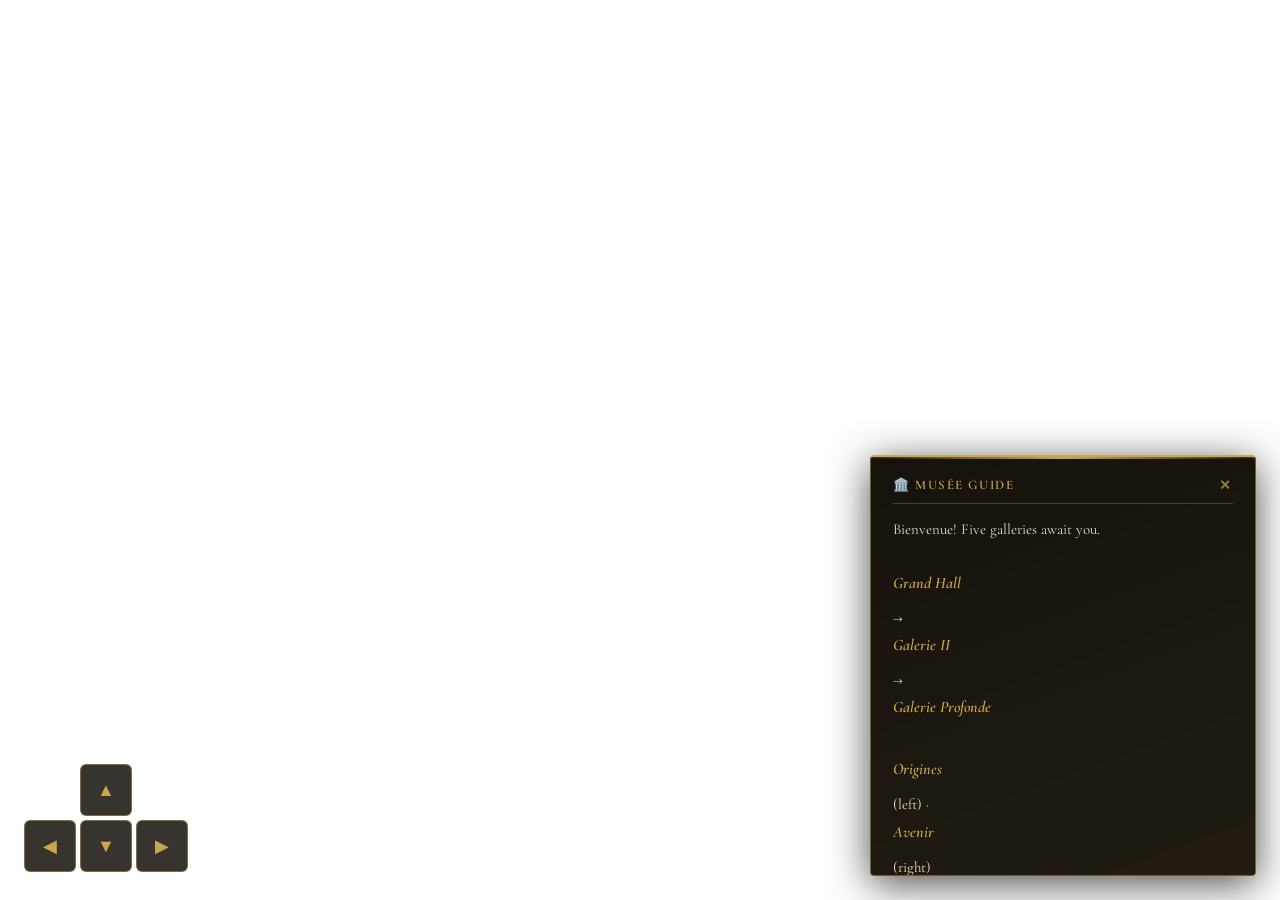
==== index.html @ 1f86ce37 "Add hit-test floor placement, shadow plane, tap-to-place AR flow" ====
<!DOCTYPE html>
<html>
<head>
  <meta charset="UTF-8">
  <title>Musée de l'Intelligence — Paris</title>
  <script src="https://aframe.io/releases/1.5.0/aframe.min.js"></script>
  <link rel="stylesheet" href="style.css">
  <script>
    AFRAME.registerComponent('ar-passthrough', {
      init() {
        const scene = this.el;
        let hitTestSource = null;
        let placed = false;
        const reticle = () => document.getElementById('reticle');
        const museum  = () => document.getElementById('museum-root');
        const shadow  = () => document.getElementById('shadow-plane');
        const tapMsg  = () => document.getElementById('tap-msg');

        scene.addEventListener('enter-vr', async () => {
          if (!scene.is('ar-mode')) return;
          placed = false;
          scene.removeAttribute('background');
          scene.renderer.setClearColor(new THREE.Color(0,0,0), 0);

          // Show tap instruction
          if (tapMsg()) tapMsg().style.display = 'block';
          reticle().setAttribute('visible', true);
          museum().setAttribute('visible', false);

          // Set up hit-test to detect real floor
          const xrSession = scene.renderer.xr.getSession();
          const viewerSpace = await xrSession.requestReferenceSpace('viewer');
          hitTestSource = await xrSession.requestHitTestSource({ space: viewerSpace });

          // Each frame: move reticle to detected floor surface
          scene.renderer.xr.addEventListener('sessionend', () => { hitTestSource = null; placed = false; });

          scene.el = scene;
          scene._arHitTestSource = hitTestSource;
        });

        // Track hit-test results every frame
        scene.addEventListener('renderstart', () => {
          if (!scene.is('ar-mode') || !scene._arHitTestSource || placed) return;
          const frame = scene.renderer.xr.getFrame();
          if (!frame) return;
          const refSpace = scene.renderer.xr.getReferenceSpace();
          const hits = frame.getHitTestResults(scene._arHitTestSource);
          if (hits.length > 0) {
            const pose = hits[0].getPose(refSpace);
            const m = pose.transform.matrix;
            reticle().object3D.position.set(m[12], m[13], m[14]);
            reticle().object3D.visible = true;
          }
        });

        // Tap screen to place museum on real floor
        document.addEventListener('touchend', (e) => {
          if (!scene.is('ar-mode') || placed) return;
          const ret = reticle();
          if (!ret.object3D.visible) return;
          placed = true;
          const pos = ret.object3D.position;
          museum().setAttribute('scale', '0.15 0.15 0.15');
          museum().setAttribute('position', { x: pos.x, y: pos.y, z: pos.z });
          museum().setAttribute('visible', true);
          shadow().setAttribute('position', { x: pos.x, y: pos.y + 0.001, z: pos.z });
          shadow().setAttribute('visible', true);
          ret.setAttribute('visible', false);
          if (tapMsg()) tapMsg().style.display = 'none';
        });

        scene.addEventListener('exit-vr', () => {
          placed = false;
          scene.renderer.setClearColor(new THREE.Color('#08060f'), 1);
          scene.setAttribute('background', 'color: #08060f');
          museum().removeAttribute('scale');
          museum().setAttribute('position', '0 0 0');
          museum().setAttribute('visible', true);
          shadow().setAttribute('visible', false);
          reticle().setAttribute('visible', false);
          if (tapMsg()) tapMsg().style.display = 'none';
          scene._arHitTestSource = null;
        });
      }
    });
  </script>
</head>
<body>

<a-scene background="color: #08060f"
  webxr="requiredFeatures: local; optionalFeatures: local-floor, hit-test, dom-overlay; overlayElement: #ar-overlay"
  renderer="alpha: true; antialias: true; colorManagement: true"
  ar-passthrough
  vr-mode-ui="enabled: false">

  <a-entity id="museum-root">

  <!-- ═══════════════════════════════════════════════════════════
       GRAND HALL — Main Gallery
       x: -12 → 12   z: 9 → -11   y: 0 → 5.5
       Openings: back (Galerie II), left (Origines), right (Avenir)
  ═══════════════════════════════════════════════════════════ -->

  <!-- Floor -->
  <a-plane rotation="-90 0 0" position="0 0 -1" width="24" height="22"
    material="color:#c8b090; roughness:0.2; metalness:0.1"></a-plane>
  <!-- Persian rug -->
  <a-plane rotation="-90 0 0" position="0 0.007 -3" width="4.4" height="14.4" material="color:#c9a84c"></a-plane>
  <a-plane rotation="-90 0 0" position="0 0.008 -3" width="4" height="14" material="color:#6b1a1a"></a-plane>
  <!-- Ceiling -->
  <a-plane position="0 5.5 -1" rotation="90 0 0" width="24" height="22" material="color:#f0e6d4"></a-plane>
  <a-cylinder position="0 5.48 -3" radius="2.5" height="0.04" material="color:#e0d0b0"></a-cylinder>
  <a-cylinder position="0 5.49 -3" radius="1.8" height="0.04" material="color:#c9a84c; metalness:0.5"></a-cylinder>
  <a-cylinder position="0 5.5 -3" radius="1" height="0.04" material="color:#e8d8b8"></a-cylinder>

  <!-- Back wall — split for Galerie II arch (x: -3 to 3) -->
  <a-box position="-7.5 2.75 -11" width="9" height="5.5" depth="0.25" material="color:#ede0c8"></a-box>
  <a-box position="7.5 2.75 -11" width="9" height="5.5" depth="0.25" material="color:#ede0c8"></a-box>
  <a-box position="0 4.5 -11" width="6" height="2" depth="0.25" material="color:#ede0c8"></a-box>
  <a-box position="-3.1 1.75 -10.88" width="0.22" height="3.5" depth="0.12" material="color:#c9a84c; metalness:0.7"></a-box>
  <a-box position="3.1 1.75 -10.88" width="0.22" height="3.5" depth="0.12" material="color:#c9a84c; metalness:0.7"></a-box>
  <a-box position="0 3.45 -10.88" width="6.4" height="0.22" depth="0.12" material="color:#c9a84c; metalness:0.7"></a-box>
  <a-text value="Galerie II" position="0 3.85 -10.82" align="center" color="#c9a84c" width="4"></a-text>

  <!-- Front wall -->
  <a-box position="0 2.75 9" width="24" height="5.5" depth="0.25" material="color:#ede0c8"></a-box>

  <!-- LEFT SIDE WALL — split for Salle des Origines (z: -2 to -10) -->
  <a-box position="-12 2.75 3.5" width="0.25" height="5.5" depth="11" material="color:#ede0c8"></a-box>
  <a-box position="-12 2.75 -10.5" width="0.25" height="5.5" depth="1" material="color:#ede0c8"></a-box>
  <a-box position="-12 4.5 -6" width="0.25" height="2" depth="8" material="color:#ede0c8"></a-box>
  <!-- Left arch frame -->
  <a-box position="-11.88 1.75 -2" width="0.12" height="3.5" depth="0.22" material="color:#c9a84c; metalness:0.7"></a-box>
  <a-box position="-11.88 1.75 -10" width="0.12" height="3.5" depth="0.22" material="color:#c9a84c; metalness:0.7"></a-box>
  <a-box position="-11.88 3.45 -6" width="0.12" height="0.22" depth="8.4" material="color:#c9a84c; metalness:0.7"></a-box>
  <a-text value="Origines" position="-11.75 3.85 -6" align="center" color="#c9a84c" width="3" rotation="0 -90 0"></a-text>

  <!-- RIGHT SIDE WALL — split for Salle de l'Avenir (z: -2 to -10) -->
  <a-box position="12 2.75 3.5" width="0.25" height="5.5" depth="11" material="color:#ede0c8"></a-box>
  <a-box position="12 2.75 -10.5" width="0.25" height="5.5" depth="1" material="color:#ede0c8"></a-box>
  <a-box position="12 4.5 -6" width="0.25" height="2" depth="8" material="color:#ede0c8"></a-box>
  <!-- Right arch frame -->
  <a-box position="11.88 1.75 -2" width="0.12" height="3.5" depth="0.22" material="color:#c9a84c; metalness:0.7"></a-box>
  <a-box position="11.88 1.75 -10" width="0.12" height="3.5" depth="0.22" material="color:#c9a84c; metalness:0.7"></a-box>
  <a-box position="11.88 3.45 -6" width="0.12" height="0.22" depth="8.4" material="color:#c9a84c; metalness:0.7"></a-box>
  <a-text value="Avenir" position="11.75 3.85 -6" align="center" color="#c9a84c" width="3" rotation="0 90 0"></a-text>

  <!-- Gold wainscoting & crown — front/back walls -->
  <a-box position="0 0.22 -10.88" width="23.5" height="0.44" depth="0.06" material="color:#c9a84c; metalness:0.6"></a-box>
  <a-box position="0 0.22 8.88" width="23.5" height="0.44" depth="0.06" material="color:#c9a84c; metalness:0.6"></a-box>
  <a-box position="0 5.28 -10.88" width="23.5" height="0.3" depth="0.08" material="color:#c9a84c; metalness:0.6"></a-box>
  <a-box position="0 5.28 8.88" width="23.5" height="0.3" depth="0.08" material="color:#c9a84c; metalness:0.6"></a-box>
  <!-- Side wall trim (front sections only — openings have no trim) -->
  <a-box position="-11.88 0.22 3.5" width="0.06" height="0.44" depth="11" material="color:#c9a84c; metalness:0.6"></a-box>
  <a-box position="11.88 0.22 3.5" width="0.06" height="0.44" depth="11" material="color:#c9a84c; metalness:0.6"></a-box>
  <a-box position="-11.88 5.28 3.5" width="0.08" height="0.3" depth="11" material="color:#c9a84c; metalness:0.6"></a-box>
  <a-box position="11.88 5.28 3.5" width="0.08" height="0.3" depth="11" material="color:#c9a84c; metalness:0.6"></a-box>

  <!-- PILLARS (4) -->
  <a-cylinder position="-7 2.75 -3" radius="0.38" height="5.5" material="color:#f0ece0; roughness:0.3"></a-cylinder>
  <a-cylinder position="-7 0.12 -3" radius="0.55" height="0.24" material="color:#c9a84c; metalness:0.7"></a-cylinder>
  <a-cylinder position="-7 5.38 -3" radius="0.55" height="0.24" material="color:#c9a84c; metalness:0.7"></a-cylinder>
  <a-cylinder position="7 2.75 -3" radius="0.38" height="5.5" material="color:#f0ece0; roughness:0.3"></a-cylinder>
  <a-cylinder position="7 0.12 -3" radius="0.55" height="0.24" material="color:#c9a84c; metalness:0.7"></a-cylinder>
  <a-cylinder position="7 5.38 -3" radius="0.55" height="0.24" material="color:#c9a84c; metalness:0.7"></a-cylinder>
  <a-cylinder position="-7 2.75 -8" radius="0.38" height="5.5" material="color:#f0ece0; roughness:0.3"></a-cylinder>
  <a-cylinder position="-7 0.12 -8" radius="0.55" height="0.24" material="color:#c9a84c; metalness:0.7"></a-cylinder>
  <a-cylinder position="-7 5.38 -8" radius="0.55" height="0.24" material="color:#c9a84c; metalness:0.7"></a-cylinder>
  <a-cylinder position="7 2.75 -8" radius="0.38" height="5.5" material="color:#f0ece0; roughness:0.3"></a-cylinder>
  <a-cylinder position="7 0.12 -8" radius="0.55" height="0.24" material="color:#c9a84c; metalness:0.7"></a-cylinder>
  <a-cylinder position="7 5.38 -8" radius="0.55" height="0.24" material="color:#c9a84c; metalness:0.7"></a-cylinder>

  <!-- GRAND CHANDELIER -->
  <a-cylinder position="0 5.25 -3" radius="0.04" height="0.5" material="color:#8a7340; metalness:0.8"></a-cylinder>
  <a-torus position="0 4.92 -3" radius="0.8" radius-tubular="0.04" material="color:#c9a84c; metalness:0.8"></a-torus>
  <a-torus position="0 4.88 -3" radius="0.4" radius-tubular="0.03" material="color:#c9a84c; metalness:0.8"></a-torus>
  <a-box position="0 4.9 -3" width="1.7" height="0.05" depth="0.05" material="color:#c9a84c; metalness:0.8"></a-box>
  <a-box position="0 4.9 -3" width="0.05" height="0.05" depth="1.7" material="color:#c9a84c; metalness:0.8"></a-box>
  <a-sphere position="0.85 4.72 -3" radius="0.09" material="color:#fffbe0; emissive:#fff8c0; emissiveIntensity:1.5"></a-sphere>
  <a-sphere position="-0.85 4.72 -3" radius="0.09" material="color:#fffbe0; emissive:#fff8c0; emissiveIntensity:1.5"></a-sphere>
  <a-sphere position="0 4.72 -2.15" radius="0.09" material="color:#fffbe0; emissive:#fff8c0; emissiveIntensity:1.5"></a-sphere>
  <a-sphere position="0 4.72 -3.85" radius="0.09" material="color:#fffbe0; emissive:#fff8c0; emissiveIntensity:1.5"></a-sphere>
  <a-sphere position="0 4.65 -3" radius="0.14" material="color:#fffbe0; emissive:#fff8c0; emissiveIntensity:1.2"></a-sphere>

  <!-- BENCHES -->
  <a-box position="-9 0.46 -5.5" width="2.5" height="0.12" depth="0.6" material="color:#6b4a2a"></a-box>
  <a-box position="-9 0.28 -5.3" width="2.4" height="0.4" depth="0.12" material="color:#5a3a1a"></a-box>
  <a-cylinder position="-10.1 0.2 -5.5" radius="0.06" height="0.4" material="color:#4a2a10"></a-cylinder>
  <a-cylinder position="-7.9 0.2 -5.5" radius="0.06" height="0.4" material="color:#4a2a10"></a-cylinder>
  <a-box position="9 0.46 -5.5" width="2.5" height="0.12" depth="0.6" material="color:#6b4a2a"></a-box>
  <a-box position="9 0.28 -5.3" width="2.4" height="0.4" depth="0.12" material="color:#5a3a1a"></a-box>
  <a-cylinder position="7.9 0.2 -5.5" radius="0.06" height="0.4" material="color:#4a2a10"></a-cylinder>
  <a-cylinder position="10.1 0.2 -5.5" radius="0.06" height="0.4" material="color:#4a2a10"></a-cylinder>

  <!-- EXHIBITS 1–3: Grand Hall Back Wall -->

  <!-- Exhibit 1: AI History -->
  <a-box position="-5.5 2.4 -10.88" width="2.9" height="2.4" depth="0.18" material="color:#c9a84c; metalness:0.7"></a-box>
  <a-box position="-5.5 2.4 -10.8" width="2.6" height="2.1" depth="0.1" material="color:#a8883a; metalness:0.5"></a-box>
  <a-box id="exhibit-1" position="-5.5 2.4 -10.75" width="2.2" height="1.7" depth="0.05"
    material="color:#8b1a1a" class="clickable" data-topic="The history of Artificial Intelligence"
    event-set__enter="_event: mouseenter; material.color: #b02222"
    event-set__leave="_event: mouseleave; material.color: #8b1a1a"></a-box>
  <a-sphere position="-6.2 2.2 -10.7" radius="0.12" material="color:#c84040"></a-sphere>
  <a-sphere position="-5.7 2.5 -10.7" radius="0.1" material="color:#e06060"></a-sphere>
  <a-sphere position="-5.2 2.2 -10.7" radius="0.14" material="color:#a02020"></a-sphere>
  <a-sphere position="-4.8 2.55 -10.7" radius="0.09" material="color:#d04040"></a-sphere>
  <a-box position="-5.5 2.35 -10.7" width="1.6" height="0.03" depth="0.02" material="color:#c05050"></a-box>
  <a-box position="-5.5 1.3 -10.88" width="1.8" height="0.32" depth="0.12" material="color:#c9a84c; metalness:0.7"></a-box>
  <a-text value="AI History" position="-5.5 1.3 -10.8" align="center" color="#1a1000" width="3.5"></a-text>
  <a-light type="spot" position="-5.5 5.2 -9.2" rotation="-52 0 0" intensity="1.4" color="#fff5d0" angle="22" penumbra="0.4"></a-light>

  <!-- Exhibit 2: Neural Networks -->
  <a-box position="0 2.4 -10.88" width="2.9" height="2.4" depth="0.18" material="color:#c9a84c; metalness:0.7"></a-box>
  <a-box position="0 2.4 -10.8" width="2.6" height="2.1" depth="0.1" material="color:#a8883a; metalness:0.5"></a-box>
  <a-box id="exhibit-2" position="0 2.4 -10.75" width="2.2" height="1.7" depth="0.05"
    material="color:#0f2a5a" class="clickable" data-topic="How neural networks work"
    event-set__enter="_event: mouseenter; material.color: #1a3e80"
    event-set__leave="_event: mouseleave; material.color: #0f2a5a"></a-box>
  <a-sphere position="-0.5 2.7 -10.7" radius="0.1" material="color:#4080d0; emissive:#2050a0; emissiveIntensity:0.5"></a-sphere>
  <a-sphere position="0.5 2.7 -10.7" radius="0.1" material="color:#4080d0; emissive:#2050a0; emissiveIntensity:0.5"></a-sphere>
  <a-sphere position="0 2.4 -10.7" radius="0.14" material="color:#60a0f0; emissive:#3060c0; emissiveIntensity:0.6"></a-sphere>
  <a-sphere position="-0.5 2.1 -10.7" radius="0.1" material="color:#4080d0; emissive:#2050a0; emissiveIntensity:0.5"></a-sphere>
  <a-sphere position="0.5 2.1 -10.7" radius="0.1" material="color:#4080d0; emissive:#2050a0; emissiveIntensity:0.5"></a-sphere>
  <a-box position="0 1.3 -10.88" width="1.8" height="0.32" depth="0.12" material="color:#c9a84c; metalness:0.7"></a-box>
  <a-text value="Neural Networks" position="0 1.3 -10.8" align="center" color="#1a1000" width="3.5"></a-text>
  <a-light type="spot" position="0 5.2 -9.2" rotation="-52 0 0" intensity="1.4" color="#fff5d0" angle="22" penumbra="0.4"></a-light>

  <!-- Exhibit 3: Robotics Future -->
  <a-box position="5.5 2.4 -10.88" width="2.9" height="2.4" depth="0.18" material="color:#c9a84c; metalness:0.7"></a-box>
  <a-box position="5.5 2.4 -10.8" width="2.6" height="2.1" depth="0.1" material="color:#a8883a; metalness:0.5"></a-box>
  <a-box id="exhibit-3" position="5.5 2.4 -10.75" width="2.2" height="1.7" depth="0.05"
    material="color:#0d4a28" class="clickable" data-topic="The future of robotics"
    event-set__enter="_event: mouseenter; material.color: #1a6e3a"
    event-set__leave="_event: mouseleave; material.color: #0d4a28"></a-box>
  <a-box position="5.5 2.5 -10.7" width="0.5" height="0.6" depth="0.02" material="color:#20c060"></a-box>
  <a-box position="5.5 2.95 -10.7" width="0.35" height="0.35" depth="0.02" material="color:#20c060"></a-box>
  <a-box position="5.2 2.5 -10.7" width="0.12" height="0.45" depth="0.02" material="color:#18a050"></a-box>
  <a-box position="5.8 2.5 -10.7" width="0.12" height="0.45" depth="0.02" material="color:#18a050"></a-box>
  <a-box position="5.5 1.3 -10.88" width="1.8" height="0.32" depth="0.12" material="color:#c9a84c; metalness:0.7"></a-box>
  <a-text value="Robotics Future" position="5.5 1.3 -10.8" align="center" color="#1a1000" width="3.5"></a-text>
  <a-light type="spot" position="5.5 5.2 -9.2" rotation="-52 0 0" intensity="1.4" color="#fff5d0" angle="22" penumbra="0.4"></a-light>

  <!-- Decorative side paintings -->
  <a-box position="-11.88 2.6 -7" rotation="0 90 0" width="2.8" height="2.2" depth="0.18" material="color:#c9a84c; metalness:0.6"></a-box>
  <a-box position="-11.78 2.6 -7" rotation="0 90 0" width="2.2" height="1.6" depth="0.06" material="color:#2a1060"></a-box>
  <a-sphere position="-11.74 2.8 -7" radius="0.4" material="color:#7040c0; opacity:0.8"></a-sphere>
  <a-box position="11.88 2.6 -7" rotation="0 -90 0" width="2.8" height="2.2" depth="0.18" material="color:#c9a84c; metalness:0.6"></a-box>
  <a-box position="11.78 2.6 -7" rotation="0 -90 0" width="2.2" height="1.6" depth="0.06" material="color:#4a1a08"></a-box>
  <a-sphere position="11.74 2.7 -7" radius="0.35" material="color:#d06020; opacity:0.9"></a-sphere>

  <!-- VISITORS — Grand Hall -->
  <!-- 1: woman, red dress, AI History -->
  <a-cylinder position="-5.5 0.9 -8.8" radius="0.21" height="1.1" material="color:#8b1010"></a-cylinder>
  <a-cylinder position="-5.5 0.35 -8.8" radius-bottom="0.35" radius-top="0.21" height="0.7" material="color:#8b1010"></a-cylinder>
  <a-sphere position="-5.5 1.75 -8.8" radius="0.21" material="color:#e0b080"></a-sphere>
  <a-sphere position="-5.5 1.88 -8.8" radius="0.22" scale="1 0.7 1" material="color:#1a0a00"></a-sphere>
  <a-cylinder position="-5.5 1.52 -8.8" radius="0.07" height="0.22" material="color:#e0b080"></a-cylinder>
  <!-- 2: dark suit, Neural Networks -->
  <a-cylinder position="1.2 1.0 -9" radius="0.22" height="1.1" material="color:#1a2040"></a-cylinder>
  <a-cylinder position="1.2 0.25 -9" radius="0.22" height="0.5" material="color:#151830"></a-cylinder>
  <a-sphere position="1.2 1.75 -9" radius="0.21" material="color:#c89060"></a-sphere>
  <a-sphere position="1.2 1.88 -9" radius="0.215" scale="1 0.5 1" material="color:#0d0806"></a-sphere>
  <a-cylinder position="1.2 1.52 -9" radius="0.07" height="0.22" material="color:#c89060"></a-cylinder>
  <!-- 3: couple, center hall -->
  <a-cylinder position="-2.4 1.0 -4" radius="0.21" height="1.1" material="color:#5a2a60"></a-cylinder>
  <a-sphere position="-2.4 1.76 -4" radius="0.21" material="color:#d0a878"></a-sphere>
  <a-sphere position="-2.4 1.89 -4" radius="0.215" scale="1 0.55 1" material="color:#0a0606"></a-sphere>
  <a-cylinder position="-2.4 1.52 -4" radius="0.07" height="0.22" material="color:#d0a878"></a-cylinder>
  <a-cylinder position="-1.6 1.0 -4.2" radius="0.22" height="1.2" material="color:#2a2a4a"></a-cylinder>
  <a-cylinder position="-1.6 0.28 -4.2" radius="0.22" height="0.56" material="color:#151520"></a-cylinder>
  <a-sphere position="-1.6 1.84 -4.2" radius="0.22" material="color:#b87850"></a-sphere>
  <a-sphere position="-1.6 1.96 -4.2" radius="0.225" scale="1 0.5 1" material="color:#180c04"></a-sphere>
  <a-cylinder position="-1.6 1.56 -4.2" radius="0.07" height="0.24" material="color:#b87850"></a-cylinder>
  <!-- 4: sitting on bench -->
  <a-box position="9 0.65 -5.5" width="0.55" height="0.65" depth="0.45" material="color:#203060"></a-box>
  <a-sphere position="9 1.2 -5.5" radius="0.2" material="color:#c09060"></a-sphere>
  <a-sphere position="9 1.32 -5.5" radius="0.205" scale="1 0.5 1" material="color:#080402"></a-sphere>
  <a-cylinder position="8.8 0.28 -5.1" radius="0.08" height="0.56" rotation="-40 0 0" material="color:#101828"></a-cylinder>
  <a-cylinder position="9.2 0.28 -5.1" radius="0.08" height="0.56" rotation="-40 0 0" material="color:#101828"></a-cylinder>

  <!-- ═══════════════════════════════════════════════════════════
       GALERIE II — Back Gallery
       x: -5 → 5   z: -11 → -22
       Opening to Galerie Profonde at back (x: -3 to 3)
  ═══════════════════════════════════════════════════════════ -->

  <a-plane rotation="-90 0 0" position="0 0 -16.5" width="10" height="11" material="color:#b8a070; roughness:0.25"></a-plane>
  <a-plane position="0 5.5 -16.5" rotation="90 0 0" width="10" height="11" material="color:#ece0c8"></a-plane>
  <!-- Back wall split for Galerie Profonde arch (x: -3 to 3) -->
  <a-box position="-4 2.75 -21.9" width="2" height="5.5" depth="0.25" material="color:#e8dcca"></a-box>
  <a-box position="4 2.75 -21.9" width="2" height="5.5" depth="0.25" material="color:#e8dcca"></a-box>
  <a-box position="0 4.5 -21.9" width="6" height="2" depth="0.25" material="color:#e8dcca"></a-box>
  <!-- Arch frame -->
  <a-box position="-3.1 1.75 -21.78" width="0.22" height="3.5" depth="0.12" material="color:#c9a84c; metalness:0.7"></a-box>
  <a-box position="3.1 1.75 -21.78" width="0.22" height="3.5" depth="0.12" material="color:#c9a84c; metalness:0.7"></a-box>
  <a-box position="0 3.45 -21.78" width="6.4" height="0.22" depth="0.12" material="color:#c9a84c; metalness:0.7"></a-box>
  <a-text value="Galerie Profonde" position="0 3.85 -21.72" align="center" color="#c9a84c" width="4"></a-text>
  <!-- Side walls -->
  <a-box position="-5 2.75 -16.5" width="0.25" height="5.5" depth="11" material="color:#e8dcca"></a-box>
  <a-box position="5 2.75 -16.5" width="0.25" height="5.5" depth="11" material="color:#e8dcca"></a-box>
  <a-box position="0 0.22 -21.78" width="9.5" height="0.44" depth="0.06" material="color:#c9a84c; metalness:0.6"></a-box>
  <!-- Small chandelier -->
  <a-cylinder position="0 5.28 -16.5" radius="0.03" height="0.44" material="color:#8a7340; metalness:0.8"></a-cylinder>
  <a-torus position="0 4.98 -16.5" radius="0.5" radius-tubular="0.03" material="color:#c9a84c; metalness:0.8"></a-torus>
  <a-sphere position="0.5 4.82 -16.5" radius="0.07" material="color:#fffbe0; emissive:#fff8c0; emissiveIntensity:1.5"></a-sphere>
  <a-sphere position="-0.5 4.82 -16.5" radius="0.07" material="color:#fffbe0; emissive:#fff8c0; emissiveIntensity:1.5"></a-sphere>
  <a-sphere position="0 4.82 -16" radius="0.07" material="color:#fffbe0; emissive:#fff8c0; emissiveIntensity:1.5"></a-sphere>
  <a-sphere position="0 4.82 -17" radius="0.07" material="color:#fffbe0; emissive:#fff8c0; emissiveIntensity:1.5"></a-sphere>
  <a-sphere position="0 4.74 -16.5" radius="0.1" material="color:#fffbe0; emissive:#fff8c0; emissiveIntensity:1.2"></a-sphere>

  <!-- Exhibit 4: Machine Learning -->
  <a-box position="-3.3 2.4 -21.78" width="2.6" height="2.1" depth="0.18" material="color:#c9a84c; metalness:0.7"></a-box>
  <a-box position="-3.3 2.4 -21.7" width="2.3" height="1.8" depth="0.1" material="color:#a8883a; metalness:0.5"></a-box>
  <a-box id="exhibit-4" position="-3.3 2.4 -21.65" width="2.0" height="1.5" depth="0.05"
    material="color:#3a0a5a" class="clickable" data-topic="How machine learning algorithms learn from data"
    event-set__enter="_event: mouseenter; material.color: #5a1a80"
    event-set__leave="_event: mouseleave; material.color: #3a0a5a"></a-box>
  <a-sphere position="-3.6 2.6 -21.6" radius="0.08" material="color:#c060f0; emissive:#8020c0; emissiveIntensity:0.4"></a-sphere>
  <a-sphere position="-3.1 2.45 -21.6" radius="0.1" material="color:#d080ff; emissive:#9030d0; emissiveIntensity:0.4"></a-sphere>
  <a-sphere position="-3.5 2.2 -21.6" radius="0.07" material="color:#a040e0; emissive:#6010a0; emissiveIntensity:0.4"></a-sphere>
  <a-box position="-3.3 1.4 -21.78" width="1.6" height="0.3" depth="0.12" material="color:#c9a84c; metalness:0.7"></a-box>
  <a-text value="Machine Learning" position="-3.3 1.4 -21.7" align="center" color="#1a1000" width="3"></a-text>
  <a-light type="spot" position="-3.3 5.2 -19.8" rotation="-52 0 0" intensity="1.1" color="#fff5d0" angle="22" penumbra="0.4"></a-light>

  <!-- Exhibit 5: AI Ethics -->
  <a-box position="0 2.4 -21.78" width="2.6" height="2.1" depth="0.18" material="color:#c9a84c; metalness:0.7"></a-box>
  <a-box position="0 2.4 -21.7" width="2.3" height="1.8" depth="0.1" material="color:#a8883a; metalness:0.5"></a-box>
  <a-box id="exhibit-5" position="0 2.4 -21.65" width="2.0" height="1.5" depth="0.05"
    material="color:#4a3010" class="clickable" data-topic="The ethics and safety of artificial intelligence"
    event-set__enter="_event: mouseenter; material.color: #6a5020"
    event-set__leave="_event: mouseleave; material.color: #4a3010"></a-box>
  <a-box position="0 2.55 -21.6" width="1.1" height="0.04" depth="0.02" material="color:#d4a040"></a-box>
  <a-cylinder position="0 2.4 -21.6" radius="0.02" height="0.35" material="color:#d4a040"></a-cylinder>
  <a-box position="-0.5 2.48 -21.6" width="0.3" height="0.25" depth="0.02" material="color:#c08030"></a-box>
  <a-box position="0.5 2.48 -21.6" width="0.3" height="0.25" depth="0.02" material="color:#c08030"></a-box>
  <a-box position="0 1.4 -21.78" width="1.6" height="0.3" depth="0.12" material="color:#c9a84c; metalness:0.7"></a-box>
  <a-text value="AI Ethics" position="0 1.4 -21.7" align="center" color="#1a1000" width="3"></a-text>
  <a-light type="spot" position="0 5.2 -19.8" rotation="-52 0 0" intensity="1.1" color="#fff5d0" angle="22" penumbra="0.4"></a-light>

  <!-- Exhibit 6: Language Models -->
  <a-box position="3.3 2.4 -21.78" width="2.6" height="2.1" depth="0.18" material="color:#c9a84c; metalness:0.7"></a-box>
  <a-box position="3.3 2.4 -21.7" width="2.3" height="1.8" depth="0.1" material="color:#a8883a; metalness:0.5"></a-box>
  <a-box id="exhibit-6" position="3.3 2.4 -21.65" width="2.0" height="1.5" depth="0.05"
    material="color:#083848" class="clickable" data-topic="How large language models like GPT work"
    event-set__enter="_event: mouseenter; material.color: #0e5568"
    event-set__leave="_event: mouseleave; material.color: #083848"></a-box>
  <a-box position="3.1 2.65 -21.6" width="0.5" height="0.12" depth="0.02" material="color:#40c0e0"></a-box>
  <a-box position="3.5 2.65 -21.6" width="0.3" height="0.12" depth="0.02" material="color:#40c0e0; opacity:0.7"></a-box>
  <a-box position="3.2 2.45 -21.6" width="0.4" height="0.12" depth="0.02" material="color:#40c0e0; opacity:0.8"></a-box>
  <a-box position="3.3 1.4 -21.78" width="1.6" height="0.3" depth="0.12" material="color:#c9a84c; metalness:0.7"></a-box>
  <a-text value="Language Models" position="3.3 1.4 -21.7" align="center" color="#1a1000" width="3"></a-text>
  <a-light type="spot" position="3.3 5.2 -19.8" rotation="-52 0 0" intensity="1.1" color="#fff5d0" angle="22" penumbra="0.4"></a-light>

  <!-- Visitor in Galerie II -->
  <a-cylinder position="0 1.0 -19.5" radius="0.21" height="1.1" material="color:#203a20"></a-cylinder>
  <a-cylinder position="0 0.28 -19.5" radius="0.21" height="0.56" material="color:#101808"></a-cylinder>
  <a-sphere position="0 1.76 -19.5" radius="0.21" material="color:#d8a878"></a-sphere>
  <a-sphere position="0 1.88 -19.5" radius="0.215" scale="1 0.6 1" material="color:#2a1408"></a-sphere>
  <a-cylinder position="0 1.52 -19.5" radius="0.07" height="0.22" material="color:#d8a878"></a-cylinder>

  <!-- ═══════════════════════════════════════════════════════════
       SALLE DES ORIGINES — Left Wing
       x: -12 → -22   z: -2 → -10
       Warm amber tones, founding era of AI
  ═══════════════════════════════════════════════════════════ -->

  <a-plane rotation="-90 0 0" position="-17 0 -6" width="10" height="8" material="color:#c4b888; roughness:0.2"></a-plane>
  <a-plane position="-17 5.5 -6" rotation="90 0 0" width="10" height="8" material="color:#f4ead0"></a-plane>
  <!-- Walls -->
  <a-box position="-22 2.75 -6" width="0.25" height="5.5" depth="8" material="color:#ede4c8"></a-box>
  <a-box position="-17 2.75 -2" width="10" height="5.5" depth="0.25" material="color:#ede4c8"></a-box>
  <a-box position="-17 2.75 -10" width="10" height="5.5" depth="0.25" material="color:#ede4c8"></a-box>
  <!-- Amber trim -->
  <a-box position="-17 0.22 -9.88" width="9.5" height="0.44" depth="0.06" material="color:#c9a84c; metalness:0.6"></a-box>
  <a-box position="-17 0.22 -2.12" width="9.5" height="0.44" depth="0.06" material="color:#c9a84c; metalness:0.6"></a-box>
  <a-box position="-17 5.28 -9.88" width="9.5" height="0.3" depth="0.08" material="color:#c9a84c; metalness:0.6"></a-box>
  <a-box position="-21.88 0.22 -6" width="0.06" height="0.44" depth="8" material="color:#c9a84c; metalness:0.6"></a-box>
  <a-box position="-21.88 5.28 -6" width="0.08" height="0.3" depth="8" material="color:#c9a84c; metalness:0.6"></a-box>
  <!-- Wall sconces -->
  <a-cylinder position="-21.8 3.2 -4.5" radius="0.12" height="0.06" material="color:#c9a84c; metalness:0.8"></a-cylinder>
  <a-sphere position="-21.8 3.35 -4.5" radius="0.09" material="color:#fffbe0; emissive:#fff8c0; emissiveIntensity:1.5"></a-sphere>
  <a-cylinder position="-21.8 3.2 -7.5" radius="0.12" height="0.06" material="color:#c9a84c; metalness:0.8"></a-cylinder>
  <a-sphere position="-21.8 3.35 -7.5" radius="0.09" material="color:#fffbe0; emissive:#fff8c0; emissiveIntensity:1.5"></a-sphere>
  <!-- Chandelier -->
  <a-cylinder position="-17 5.28 -6" radius="0.03" height="0.44" material="color:#8a7340; metalness:0.8"></a-cylinder>
  <a-torus position="-17 4.98 -6" radius="0.45" radius-tubular="0.03" material="color:#c9a84c; metalness:0.8"></a-torus>
  <a-sphere position="-17.45 4.84 -6" radius="0.07" material="color:#fffbe0; emissive:#fff8c0; emissiveIntensity:1.5"></a-sphere>
  <a-sphere position="-16.55 4.84 -6" radius="0.07" material="color:#fffbe0; emissive:#fff8c0; emissiveIntensity:1.5"></a-sphere>
  <a-sphere position="-17 4.84 -5.55" radius="0.07" material="color:#fffbe0; emissive:#fff8c0; emissiveIntensity:1.5"></a-sphere>
  <a-sphere position="-17 4.84 -6.45" radius="0.07" material="color:#fffbe0; emissive:#fff8c0; emissiveIntensity:1.5"></a-sphere>
  <a-sphere position="-17 4.76 -6" radius="0.1" material="color:#fffbe0; emissive:#fff8c0; emissiveIntensity:1.2"></a-sphere>
  <!-- Small bench -->
  <a-box position="-21 0.46 -6" width="0.6" height="0.12" depth="1.8" material="color:#6b4a2a"></a-box>
  <a-box position="-21 0.28 -6" width="0.12" height="0.4" depth="1.8" material="color:#5a3a1a"></a-box>

  <!-- Exhibit 7: Turing Test — on south wall -->
  <a-box position="-19 2.4 -9.88" width="2.8" height="2.2" depth="0.18" material="color:#c9a84c; metalness:0.7"></a-box>
  <a-box position="-19 2.4 -9.8" width="2.5" height="1.9" depth="0.1" material="color:#a8883a; metalness:0.5"></a-box>
  <a-box id="exhibit-7" position="-19 2.4 -9.75" width="2.1" height="1.5" depth="0.05"
    material="color:#0a1a3a" class="clickable" data-topic="The Turing Test and the birth of artificial intelligence"
    event-set__enter="_event: mouseenter; material.color: #14285a"
    event-set__leave="_event: mouseleave; material.color: #0a1a3a"></a-box>
  <!-- Circuit board art -->
  <a-box position="-19 2.5 -9.7" width="0.8" height="0.5" depth="0.02" material="color:#6080c0"></a-box>
  <a-box position="-19 2.5 -9.7" width="0.8" height="0.04" depth="0.02" material="color:#8090d0"></a-box>
  <a-box position="-18.6 2.2 -9.7" width="0.4" height="0.04" depth="0.02" material="color:#4060a0"></a-box>
  <a-box position="-19.4 2.2 -9.7" width="0.4" height="0.04" depth="0.02" material="color:#4060a0"></a-box>
  <a-sphere position="-19 2.15 -9.7" radius="0.08" material="color:#8090d0; emissive:#4050a0; emissiveIntensity:0.4"></a-sphere>
  <a-box position="-19 1.4 -9.88" width="1.7" height="0.3" depth="0.12" material="color:#c9a84c; metalness:0.7"></a-box>
  <a-text value="Turing Test" position="-19 1.4 -9.8" align="center" color="#1a1000" width="3"></a-text>
  <a-light type="spot" position="-19 5.2 -8" rotation="-52 0 0" intensity="1.2" color="#fff5d0" angle="22" penumbra="0.4"></a-light>

  <!-- Exhibit 8: Expert Systems — on south wall -->
  <a-box position="-15 2.4 -9.88" width="2.8" height="2.2" depth="0.18" material="color:#c9a84c; metalness:0.7"></a-box>
  <a-box position="-15 2.4 -9.8" width="2.5" height="1.9" depth="0.1" material="color:#a8883a; metalness:0.5"></a-box>
  <a-box id="exhibit-8" position="-15 2.4 -9.75" width="2.1" height="1.5" depth="0.05"
    material="color:#1a3a10" class="clickable" data-topic="Expert systems and symbolic AI in the 1980s"
    event-set__enter="_event: mouseenter; material.color: #285818"
    event-set__leave="_event: mouseleave; material.color: #1a3a10"></a-box>
  <!-- Decision tree art -->
  <a-cylinder position="-15 2.65 -9.7" radius="0.025" height="0.4" material="color:#50c040"></a-cylinder>
  <a-box position="-15 2.45 -9.7" width="0.8" height="0.03" depth="0.02" material="color:#50c040"></a-box>
  <a-cylinder position="-15.4 2.3 -9.7" radius="0.025" height="0.25" material="color:#40a030"></a-cylinder>
  <a-cylinder position="-14.6 2.3 -9.7" radius="0.025" height="0.25" material="color:#40a030"></a-cylinder>
  <a-box position="-15.4 2.15 -9.7" width="0.25" height="0.2" depth="0.02" material="color:#307820"></a-box>
  <a-box position="-14.6 2.15 -9.7" width="0.25" height="0.2" depth="0.02" material="color:#307820"></a-box>
  <a-box position="-15 1.4 -9.88" width="1.7" height="0.3" depth="0.12" material="color:#c9a84c; metalness:0.7"></a-box>
  <a-text value="Expert Systems" position="-15 1.4 -9.8" align="center" color="#1a1000" width="3"></a-text>
  <a-light type="spot" position="-15 5.2 -8" rotation="-52 0 0" intensity="1.2" color="#fff5d0" angle="22" penumbra="0.4"></a-light>

  <!-- Visitors in Salle des Origines -->
  <a-cylinder position="-17 1.0 -7.5" radius="0.21" height="1.1" rotation="0 -45 0" material="color:#3a2060"></a-cylinder>
  <a-cylinder position="-17 0.28 -7.5" radius="0.21" height="0.56" material="color:#1a1030"></a-cylinder>
  <a-sphere position="-17 1.76 -7.5" radius="0.21" material="color:#f0d0b0"></a-sphere>
  <a-sphere position="-17 1.88 -7.5" radius="0.215" scale="1 0.6 1" material="color:#080406"></a-sphere>
  <a-cylinder position="-17 1.52 -7.5" radius="0.07" height="0.22" material="color:#f0d0b0"></a-cylinder>
  <!-- seated on bench -->
  <a-box position="-21 0.65 -6.5" width="0.5" height="0.6" depth="0.4" material="color:#4a3060"></a-box>
  <a-sphere position="-21 1.2 -6.5" radius="0.19" material="color:#d0c0a0"></a-sphere>
  <a-sphere position="-21 1.32 -6.5" radius="0.195" scale="1 0.5 1" material="color:#080406"></a-sphere>

  <!-- ═══════════════════════════════════════════════════════════
       SALLE DE L'AVENIR — Right Wing
       x: 12 → 22   z: -2 → -10
       Cool blue tones, future of AI
  ═══════════════════════════════════════════════════════════ -->

  <a-plane rotation="-90 0 0" position="17 0 -6" width="10" height="8" material="color:#b8b8cc; roughness:0.2; metalness:0.1"></a-plane>
  <a-plane position="17 5.5 -6" rotation="90 0 0" width="10" height="8" material="color:#e8eaf8"></a-plane>
  <!-- Walls -->
  <a-box position="22 2.75 -6" width="0.25" height="5.5" depth="8" material="color:#d8d8ec"></a-box>
  <a-box position="17 2.75 -2" width="10" height="5.5" depth="0.25" material="color:#d8d8ec"></a-box>
  <a-box position="17 2.75 -10" width="10" height="5.5" depth="0.25" material="color:#d8d8ec"></a-box>
  <!-- Silver/platinum trim -->
  <a-box position="17 0.22 -9.88" width="9.5" height="0.44" depth="0.06" material="color:#b0c0d8; metalness:0.8"></a-box>
  <a-box position="17 0.22 -2.12" width="9.5" height="0.44" depth="0.06" material="color:#b0c0d8; metalness:0.8"></a-box>
  <a-box position="17 5.28 -9.88" width="9.5" height="0.3" depth="0.08" material="color:#b0c0d8; metalness:0.8"></a-box>
  <a-box position="21.88 0.22 -6" width="0.06" height="0.44" depth="8" material="color:#b0c0d8; metalness:0.8"></a-box>
  <a-box position="21.88 5.28 -6" width="0.08" height="0.3" depth="8" material="color:#b0c0d8; metalness:0.8"></a-box>
  <!-- Cool LED ceiling fixture -->
  <a-cylinder position="17 5.28 -6" radius="0.03" height="0.44" material="color:#c0d0e0; metalness:0.9"></a-cylinder>
  <a-torus position="17 4.98 -6" radius="0.45" radius-tubular="0.03" material="color:#d0e0f0; metalness:0.9"></a-torus>
  <a-sphere position="17.45 4.84 -6" radius="0.07" material="color:#e0f0ff; emissive:#a0d0ff; emissiveIntensity:1.5"></a-sphere>
  <a-sphere position="16.55 4.84 -6" radius="0.07" material="color:#e0f0ff; emissive:#a0d0ff; emissiveIntensity:1.5"></a-sphere>
  <a-sphere position="17 4.84 -5.55" radius="0.07" material="color:#e0f0ff; emissive:#a0d0ff; emissiveIntensity:1.5"></a-sphere>
  <a-sphere position="17 4.84 -6.45" radius="0.07" material="color:#e0f0ff; emissive:#a0d0ff; emissiveIntensity:1.5"></a-sphere>
  <a-sphere position="17 4.76 -6" radius="0.1" material="color:#e0f0ff; emissive:#a0d0ff; emissiveIntensity:1.2"></a-sphere>

  <!-- Exhibit 9: AGI — on south wall -->
  <a-box position="19 2.4 -9.88" width="2.8" height="2.2" depth="0.18" material="color:#b0c0d8; metalness:0.8"></a-box>
  <a-box position="19 2.4 -9.8" width="2.5" height="1.9" depth="0.1" material="color:#9098b0; metalness:0.6"></a-box>
  <a-box id="exhibit-9" position="19 2.4 -9.75" width="2.1" height="1.5" depth="0.05"
    material="color:#060820" class="clickable" data-topic="Artificial General Intelligence - the quest for human-level AI"
    event-set__enter="_event: mouseenter; material.color: #0c1038"
    event-set__leave="_event: mouseleave; material.color: #060820"></a-box>
  <!-- Cosmic brain art -->
  <a-sphere position="19 2.4 -9.7" radius="0.38" material="color:#0030a0; opacity:0.4"></a-sphere>
  <a-sphere position="19 2.4 -9.7" radius="0.22" material="color:#2060d0; opacity:0.6"></a-sphere>
  <a-sphere position="19 2.4 -9.67" radius="0.1" material="color:#80c0ff; emissive:#4090e0; emissiveIntensity:0.8"></a-sphere>
  <a-box position="19 1.4 -9.88" width="1.7" height="0.3" depth="0.12" material="color:#b0c0d8; metalness:0.8"></a-box>
  <a-text value="AGI" position="19 1.4 -9.8" align="center" color="#e0e8f8" width="3"></a-text>
  <a-light type="spot" position="19 5.2 -8" rotation="-52 0 0" intensity="1.2" color="#d0e8ff" angle="22" penumbra="0.4"></a-light>

  <!-- Exhibit 10: AI in Medicine — on south wall -->
  <a-box position="15 2.4 -9.88" width="2.8" height="2.2" depth="0.18" material="color:#b0c0d8; metalness:0.8"></a-box>
  <a-box position="15 2.4 -9.8" width="2.5" height="1.9" depth="0.1" material="color:#9098b0; metalness:0.6"></a-box>
  <a-box id="exhibit-10" position="15 2.4 -9.75" width="2.1" height="1.5" depth="0.05"
    material="color:#041828" class="clickable" data-topic="How AI is transforming medicine and healthcare"
    event-set__enter="_event: mouseenter; material.color: #08283a"
    event-set__leave="_event: mouseleave; material.color: #041828"></a-box>
  <!-- Medical cross art -->
  <a-box position="15 2.55 -9.7" width="0.15" height="0.6" depth="0.02" material="color:#40c8a0"></a-box>
  <a-box position="15 2.55 -9.7" width="0.6" height="0.15" depth="0.02" material="color:#40c8a0"></a-box>
  <a-box position="15 2.1 -9.7" width="1.2" height="0.04" depth="0.02" material="color:#30a888"></a-box>
  <a-sphere position="15 2.1 -9.7" radius="0.05" material="color:#50d0b0; emissive:#20a080; emissiveIntensity:0.5"></a-sphere>
  <a-box position="15 1.4 -9.88" width="1.7" height="0.3" depth="0.12" material="color:#b0c0d8; metalness:0.8"></a-box>
  <a-text value="AI in Medicine" position="15 1.4 -9.8" align="center" color="#e0e8f8" width="3"></a-text>
  <a-light type="spot" position="15 5.2 -8" rotation="-52 0 0" intensity="1.2" color="#d0e8ff" angle="22" penumbra="0.4"></a-light>

  <!-- Visitors in Salle de l'Avenir -->
  <a-cylinder position="17 1.0 -4.5" radius="0.21" height="1.1" rotation="0 180 0" material="color:#204060"></a-cylinder>
  <a-cylinder position="17 0.28 -4.5" radius="0.21" height="0.56" material="color:#102030"></a-cylinder>
  <a-sphere position="17 1.76 -4.5" radius="0.21" material="color:#d0c0f0"></a-sphere>
  <a-sphere position="17 1.88 -4.5" radius="0.215" scale="1 0.6 1" material="color:#100820"></a-sphere>
  <a-cylinder position="17 1.52 -4.5" radius="0.07" height="0.22" material="color:#d0c0f0"></a-cylinder>
  <a-cylinder position="20 1.0 -7" radius="0.21" height="1.1" rotation="0 90 0" material="color:#304058"></a-cylinder>
  <a-sphere position="20 1.76 -7" radius="0.21" material="color:#e8d0c0"></a-sphere>
  <a-sphere position="20 1.88 -7" radius="0.215" scale="1 0.55 1" material="color:#0c0806"></a-sphere>
  <a-cylinder position="20 1.52 -7" radius="0.07" height="0.22" material="color:#e8d0c0"></a-cylinder>

  <!-- ═══════════════════════════════════════════════════════════
       GALERIE PROFONDE — Inner Sanctum
       x: -5 → 5   z: -22 → -32
       Stone & candlelight atmosphere
  ═══════════════════════════════════════════════════════════ -->

  <a-plane rotation="-90 0 0" position="0 0 -27" width="10" height="10" material="color:#a09080; roughness:0.4"></a-plane>
  <a-plane position="0 5.5 -27" rotation="90 0 0" width="10" height="10" material="color:#ddd4c0"></a-plane>
  <!-- Walls -->
  <a-box position="0 2.75 -32" width="10" height="5.5" depth="0.25" material="color:#ccc4b0"></a-box>
  <a-box position="-5 2.75 -27" width="0.25" height="5.5" depth="10" material="color:#ccc4b0"></a-box>
  <a-box position="5 2.75 -27" width="0.25" height="5.5" depth="10" material="color:#ccc4b0"></a-box>
  <!-- Stone trim (darker, rougher) -->
  <a-box position="0 0.22 -31.88" width="9.5" height="0.44" depth="0.06" material="color:#8a7050; metalness:0.4"></a-box>
  <a-box position="0 5.28 -31.88" width="9.5" height="0.3" depth="0.08" material="color:#8a7050; metalness:0.4"></a-box>
  <a-box position="-4.88 0.22 -27" width="0.06" height="0.44" depth="10" material="color:#8a7050; metalness:0.4"></a-box>
  <a-box position="4.88 0.22 -27" width="0.06" height="0.44" depth="10" material="color:#8a7050; metalness:0.4"></a-box>
  <!-- Candelabras on back wall sides -->
  <a-cylinder position="-4 0.6 -31.5" radius="0.06" height="1.2" material="color:#c9a84c; metalness:0.8"></a-cylinder>
  <a-cylinder position="-4 1.25 -31.5" radius="0.2" height="0.06" material="color:#c9a84c; metalness:0.8"></a-cylinder>
  <a-cylinder position="-4 1.35 -31.5" radius="0.04" height="0.25" material="color:#e8e0d0"></a-cylinder>
  <a-sphere position="-4 1.62 -31.5" radius="0.06" material="color:#ffcc44; emissive:#ff9900; emissiveIntensity:1.5"></a-sphere>
  <a-cylinder position="4 0.6 -31.5" radius="0.06" height="1.2" material="color:#c9a84c; metalness:0.8"></a-cylinder>
  <a-cylinder position="4 1.25 -31.5" radius="0.2" height="0.06" material="color:#c9a84c; metalness:0.8"></a-cylinder>
  <a-cylinder position="4 1.35 -31.5" radius="0.04" height="0.25" material="color:#e8e0d0"></a-cylinder>
  <a-sphere position="4 1.62 -31.5" radius="0.06" material="color:#ffcc44; emissive:#ff9900; emissiveIntensity:1.5"></a-sphere>
  <!-- Pendant lights -->
  <a-cylinder position="-3 5.3 -27" radius="0.02" height="0.5" material="color:#7a6030; metalness:0.8"></a-cylinder>
  <a-sphere position="-3 4.95 -27" radius="0.12" material="color:#fffbe0; emissive:#ffd060; emissiveIntensity:1.0"></a-sphere>
  <a-cylinder position="3 5.3 -27" radius="0.02" height="0.5" material="color:#7a6030; metalness:0.8"></a-cylinder>
  <a-sphere position="3 4.95 -27" radius="0.12" material="color:#fffbe0; emissive:#ffd060; emissiveIntensity:1.0"></a-sphere>
  <a-cylinder position="0 5.3 -29" radius="0.02" height="0.5" material="color:#7a6030; metalness:0.8"></a-cylinder>
  <a-sphere position="0 4.95 -29" radius="0.14" material="color:#fffbe0; emissive:#ffd060; emissiveIntensity:1.0"></a-sphere>

  <!-- Exhibit 11: Computer Vision -->
  <a-box position="-2.8 2.5 -31.88" width="2.8" height="2.2" depth="0.18" material="color:#8a7050; metalness:0.6"></a-box>
  <a-box position="-2.8 2.5 -31.8" width="2.5" height="1.9" depth="0.1" material="color:#6a5030; metalness:0.5"></a-box>
  <a-box id="exhibit-11" position="-2.8 2.5 -31.75" width="2.1" height="1.5" depth="0.05"
    material="color:#001828" class="clickable" data-topic="Computer vision - how machines learn to see"
    event-set__enter="_event: mouseenter; material.color: #003048"
    event-set__leave="_event: mouseleave; material.color: #001828"></a-box>
  <!-- Eye/lens art -->
  <a-torus position="-2.8 2.5 -31.72" radius="0.38" radius-tubular="0.06" material="color:#2080c0; opacity:0.8"></a-torus>
  <a-sphere position="-2.8 2.5 -31.7" radius="0.2" material="color:#0050a0; opacity:0.7"></a-sphere>
  <a-sphere position="-2.8 2.5 -31.66" radius="0.08" material="color:#001830"></a-sphere>
  <a-sphere position="-2.6 2.7 -31.7" radius="0.05" material="color:#80d0ff; emissive:#40a0e0; emissiveIntensity:0.8"></a-sphere>
  <a-box position="-2.8 1.5 -31.88" width="1.7" height="0.3" depth="0.12" material="color:#8a7050; metalness:0.6"></a-box>
  <a-text value="Computer Vision" position="-2.8 1.5 -31.8" align="center" color="#e8d8b8" width="3"></a-text>
  <a-light type="spot" position="-2.8 5.2 -29.8" rotation="-52 0 0" intensity="1.1" color="#fff0d0" angle="22" penumbra="0.4"></a-light>

  <!-- Exhibit 12: Reinforcement Learning -->
  <a-box position="2.8 2.5 -31.88" width="2.8" height="2.2" depth="0.18" material="color:#8a7050; metalness:0.6"></a-box>
  <a-box position="2.8 2.5 -31.8" width="2.5" height="1.9" depth="0.1" material="color:#6a5030; metalness:0.5"></a-box>
  <a-box id="exhibit-12" position="2.8 2.5 -31.75" width="2.1" height="1.5" depth="0.05"
    material="color:#180800" class="clickable" data-topic="Reinforcement learning and how AI masters games like Chess and Go"
    event-set__enter="_event: mouseenter; material.color: #301000"
    event-set__leave="_event: mouseleave; material.color: #180800"></a-box>
  <!-- Chess board art -->
  <a-box position="2.8 2.5 -31.72" width="0.6" height="0.6" depth="0.02" material="color:#d4b080"></a-box>
  <a-box position="2.65 2.65 -31.7" width="0.15" height="0.15" depth="0.02" material="color:#201008"></a-box>
  <a-box position="2.95 2.65 -31.7" width="0.15" height="0.15" depth="0.02" material="color:#201008"></a-box>
  <a-box position="2.65 2.35 -31.7" width="0.15" height="0.15" depth="0.02" material="color:#201008"></a-box>
  <a-box position="2.95 2.35 -31.7" width="0.15" height="0.15" depth="0.02" material="color:#201008"></a-box>
  <a-cylinder position="2.8 2.7 -31.68" radius="0.055" height="0.2" material="color:#f0d080"></a-cylinder>
  <a-sphere position="2.8 2.82 -31.68" radius="0.07" material="color:#e8c860"></a-sphere>
  <a-box position="2.8 1.5 -31.88" width="1.7" height="0.3" depth="0.12" material="color:#8a7050; metalness:0.6"></a-box>
  <a-text value="Reinforcement Learning" position="2.8 1.5 -31.8" align="center" color="#e8d8b8" width="2.6" wrap-count="20"></a-text>
  <a-light type="spot" position="2.8 5.2 -29.8" rotation="-52 0 0" intensity="1.1" color="#fff0d0" angle="22" penumbra="0.4"></a-light>

  <!-- Visitors in Galerie Profonde -->
  <a-cylinder position="0 1.0 -25" radius="0.21" height="1.1" rotation="0 180 0" material="color:#302820"></a-cylinder>
  <a-cylinder position="0 0.28 -25" radius="0.21" height="0.56" material="color:#201808"></a-cylinder>
  <a-sphere position="0 1.76 -25" radius="0.21" material="color:#e0c898"></a-sphere>
  <a-sphere position="0 1.88 -25" radius="0.215" scale="1 0.6 1" material="color:#100804"></a-sphere>
  <a-cylinder position="0 1.52 -25" radius="0.07" height="0.22" material="color:#e0c898"></a-cylinder>
  <a-cylinder position="-3.5 1.0 -29" radius="0.21" height="1.1" rotation="0 45 0" material="color:#2a2030"></a-cylinder>
  <a-sphere position="-3.5 1.76 -29" radius="0.21" material="color:#d4b090"></a-sphere>
  <a-sphere position="-3.5 1.88 -29" radius="0.215" scale="1 0.55 1" material="color:#0c0808"></a-sphere>
  <a-cylinder position="-3.5 1.52 -29" radius="0.07" height="0.22" material="color:#d4b090"></a-cylinder>

  <!-- ═══════════════ CAMERA ═══════════════ -->
  <a-entity camera look-controls="reverseMouseDrag: false" wasd-controls position="0 1.6 5">
    <a-cursor color="#c9a84c" fuse="false"
      raycaster="objects: .clickable; far: 30"></a-cursor>
  </a-entity>

  </a-entity> <!-- end museum-root -->

  <!-- Hit-test reticle: shows where museum will be placed on real floor -->
  <a-entity id="reticle" visible="false">
    <a-ring color="#c9a84c" radius-inner="0.04" radius-outer="0.07"
      rotation="-90 0 0" material="side: double; opacity: 0.8"></a-ring>
    <a-ring color="#ffffff" radius-inner="0.07" radius-outer="0.075"
      rotation="-90 0 0" material="side: double; opacity: 0.4"></a-ring>
  </a-entity>

  <!-- Shadow-catching plane (invisible but catches shadows on real floor) -->
  <a-plane id="shadow-plane" visible="false"
    rotation="-90 0 0" width="20" height="20"
    material="shader: shadow; opacity: 0.4; transparent: true"
    receive-shadow="true"></a-plane>

  <!-- ═══════════════ GLOBAL LIGHTING ═══════════════ -->
  <a-light type="ambient" color="#f5e8c0" intensity="0.35"></a-light>
  <a-light id="sun-light" type="directional" position="2 4 2" intensity="0.8"
    color="#fff5e0" cast-shadow="true"
    shadow-camera-left="-10" shadow-camera-right="10"
    shadow-camera-top="10" shadow-camera-bottom="-10"></a-light>
  <a-light type="point" position="0 4.5 -3" intensity="1.1" color="#ffeebb" distance="14"></a-light>
  <a-light type="point" position="-9 4 -6" intensity="0.5" color="#ffd8a0" distance="8"></a-light>
  <a-light type="point" position="9 4 -6" intensity="0.5" color="#ffd8a0" distance="8"></a-light>
  <a-light type="point" position="0 4 -9" intensity="0.5" color="#ffe0b0" distance="7"></a-light>
  <a-light type="point" position="0 4.5 -16.5" intensity="0.9" color="#ffeebb" distance="8"></a-light>
  <a-light type="point" position="-17 4.5 -6" intensity="0.9" color="#ffeebb" distance="8"></a-light>
  <a-light type="point" position="17 4.5 -6" intensity="0.9" color="#d0e8ff" distance="8"></a-light>
  <a-light type="point" position="0 4.5 -27" intensity="0.6" color="#f0d080" distance="6"></a-light>
  <a-light type="point" position="-4 1.8 -31.5" intensity="0.5" color="#ff9900" distance="4"></a-light>
  <a-light type="point" position="4 1.8 -31.5" intensity="0.5" color="#ff9900" distance="4"></a-light>
  <a-light type="point" position="0 3 3" intensity="0.3" color="#fff0d0" distance="6"></a-light>


</a-scene>

<div id="ar-overlay">

<div id="chat-panel">
  <div id="chat-title">🏛️ Musée Guide <span id="chat-close">✕</span></div>
  <div id="chat-response">
    <p>Bienvenue! Five galleries await you.<br><br>
    <strong>Grand Hall</strong> → <strong>Galerie II</strong> → <strong>Galerie Profonde</strong><br>
    <strong>Origines</strong> (left) · <strong>Avenir</strong> (right)<br><br>
    <em>Tilt phone to look · Use arrows to walk · Tap a painting</em></p>
  </div>
  <div id="loading" style="display:none">Thinking…</div>
</div>

<button id="ar-btn">Enter AR</button>
<div id="tap-msg">Point at your floor, then tap to place the museum</div>

<script>
  document.getElementById('chat-close').addEventListener('click', () => {
    document.getElementById('chat-panel').style.display = 'none';
  });

  const scene = document.querySelector('a-scene');
  const arBtn = document.getElementById('ar-btn');

  // Show button only if AR is supported
  if (navigator.xr) {
    navigator.xr.isSessionSupported('immersive-ar').then(supported => {
      arBtn.style.display = supported ? 'block' : 'none';
    });
  } else {
    arBtn.style.display = 'none';
  }

  arBtn.addEventListener('click', () => scene.enterAR());

  scene.addEventListener('enter-vr', () => {
    if (scene.is('ar-mode')) {
      arBtn.textContent = 'Exit AR';
    }
  });

  scene.addEventListener('exit-vr', () => {
    arBtn.textContent = 'Enter AR';
  });
</script>

<div id="move-btns">
  <button id="btn-fwd">▲</button>
  <div>
    <button id="btn-left">◀</button>
    <button id="btn-back">▼</button>
    <button id="btn-right">▶</button>
  </div>
</div>

</div> <!-- end ar-overlay -->

<script>
  const keys = {};
  const speed = 0.05;    // 3D walk speed
  const arSpeed = 0.015; // AR walk speed (museum scale 0.15)

  function move() {
    const camEl = document.querySelector('[camera]');
    const museumRoot = document.getElementById('museum-root');
    const isAR = scene.is('ar-mode');

    if (Object.values(keys).some(Boolean)) {
      // In AR: get yaw from real-world camera orientation via object3D
      // In 3D: get yaw from rotation attribute
      let yaw;
      if (isAR) {
        const euler = new THREE.Euler().setFromQuaternion(camEl.object3D.quaternion, 'YXZ');
        yaw = euler.y;
      } else {
        yaw = THREE.MathUtils.degToRad(camEl.getAttribute('rotation').y);
      }

      const dir = new THREE.Vector3();
      if (keys.fwd)   { dir.z -= Math.cos(yaw); dir.x -= Math.sin(yaw); }
      if (keys.back)  { dir.z += Math.cos(yaw); dir.x += Math.sin(yaw); }
      if (keys.left)  { dir.z += Math.sin(yaw); dir.x -= Math.cos(yaw); }
      if (keys.right) { dir.z -= Math.sin(yaw); dir.x += Math.cos(yaw); }
      dir.normalize().multiplyScalar(isAR ? arSpeed : speed);

      if (isAR) {
        // Move museum in opposite direction — feels like walking through it
        const pos = museumRoot.getAttribute('position');
        museumRoot.setAttribute('position', { x: pos.x - dir.x, y: pos.y, z: pos.z - dir.z });
      } else {
        const pos = camEl.getAttribute('position');
        camEl.setAttribute('position', { x: pos.x + dir.x, y: pos.y, z: pos.z + dir.z });
      }
    }
    requestAnimationFrame(move);
  }
  move();

  const opts = { passive: false };
  const press = (k, v) => e => { e.preventDefault(); e.stopPropagation(); keys[k] = v; };

  [['btn-fwd','fwd'],['btn-back','back'],['btn-left','left'],['btn-right','right']].forEach(([id, k]) => {
    const el = document.getElementById(id);
    el.addEventListener('touchstart',  press(k, true),  opts);
    el.addEventListener('touchend',    press(k, false), opts);
    el.addEventListener('touchcancel', press(k, false), opts);
    el.addEventListener('mousedown',   press(k, true));
    el.addEventListener('mouseup',     press(k, false));
  });
</script>

<script src="app.js"></script>
</body>
</html>
---- style.css ----
@import url('https://fonts.googleapis.com/css2?family=Cormorant+Garamond:ital,wght@0,400;0,600;1,400&display=swap');

body { margin: 0; overflow: hidden; font-family: 'Cormorant Garamond', Georgia, serif; }

canvas { position: fixed !important; top: 0; left: 0; }

#ar-overlay {
  position: fixed;
  top: 0; left: 0;
  width: 100%; height: 100%;
  pointer-events: none;
  z-index: 999;
}
#ar-overlay > *, #ar-overlay * {
  pointer-events: auto;
}

#move-btns {
  position: fixed;
  bottom: 28px;
  left: 24px;
  z-index: 999;
  display: flex;
  flex-direction: column;
  align-items: center;
  gap: 4px;
}
#move-btns div {
  display: flex;
  gap: 4px;
}
#move-btns button {
  width: 52px;
  height: 52px;
  background: rgba(12, 8, 2, 0.82);
  color: #c9a84c;
  border: 1px solid rgba(201,168,76,0.5);
  border-radius: 6px;
  font-size: 18px;
  cursor: pointer;
  touch-action: none;
  user-select: none;
}

#chat-panel {
  position: fixed;
  bottom: 24px;
  right: 24px;
  width: 340px;
  background: linear-gradient(160deg, rgba(12, 8, 2, 0.96) 0%, rgba(20, 14, 4, 0.94) 100%);
  color: #f0e4c8;
  border-radius: 4px;
  padding: 20px 22px;
  z-index: 999;
  border: 1px solid rgba(201, 168, 76, 0.5);
  border-top: 2px solid #c9a84c;
  max-height: 42vh;
  overflow-y: auto;
  box-shadow: 0 8px 40px rgba(0,0,0,0.7), inset 0 1px 0 rgba(201,168,76,0.2);
}

#chat-panel::before {
  content: '';
  position: absolute;
  top: 0; left: 0; right: 0;
  height: 2px;
  background: linear-gradient(90deg, transparent, #c9a84c, transparent);
}

#chat-close {
  float: right;
  cursor: pointer;
  color: #c9a84c;
  font-size: 14px;
  opacity: 0.7;
  transition: opacity 0.2s;
}
#chat-close:hover {
  opacity: 1;
}

#chat-title {
  font-size: 13px;
  font-weight: 600;
  letter-spacing: 0.12em;
  text-transform: uppercase;
  margin-bottom: 12px;
  color: #c9a84c;
  border-bottom: 1px solid rgba(201, 168, 76, 0.3);
  padding-bottom: 10px;
}

#chat-response p {
  font-size: 15px;
  line-height: 1.75;
  margin: 0;
  color: #e8dcc8;
  font-weight: 400;
}

#chat-response strong {
  display: block;
  font-size: 16px;
  font-weight: 600;
  color: #c9a84c;
  margin-bottom: 8px;
  font-style: italic;
}

#loading {
  font-size: 14px;
  color: #c9a84c;
  font-style: italic;
  letter-spacing: 0.05em;
}


#ar-btn {
  display: none;
  position: fixed;
  top: 24px;
  right: 24px;
  background: rgba(12, 8, 2, 0.92);
  color: #c9a84c;
  border: 1px solid rgba(201, 168, 76, 0.5);
  border-top: 2px solid #c9a84c;
  padding: 12px 22px;
  font-family: 'Cormorant Garamond', Georgia, serif;
  font-size: 15px;
  font-weight: 600;
  letter-spacing: 0.1em;
  text-transform: uppercase;
  cursor: pointer;
  z-index: 999;
  border-radius: 4px;
}

#tap-msg {
  display: none;
  position: fixed;
  top: 50%;
  left: 50%;
  transform: translate(-50%, -50%);
  background: rgba(12, 8, 2, 0.85);
  color: #c9a84c;
  border: 1px solid rgba(201,168,76,0.5);
  border-top: 2px solid #c9a84c;
  padding: 14px 22px;
  font-family: 'Cormorant Garamond', Georgia, serif;
  font-size: 16px;
  text-align: center;
  border-radius: 4px;
  z-index: 1000;
  pointer-events: none;
}

/* Scrollbar styling */
#chat-panel::-webkit-scrollbar {
  width: 4px;
}
#chat-panel::-webkit-scrollbar-track {
  background: rgba(255,255,255,0.05);
}
#chat-panel::-webkit-scrollbar-thumb {
  background: rgba(201, 168, 76, 0.4);
  border-radius: 2px;
}
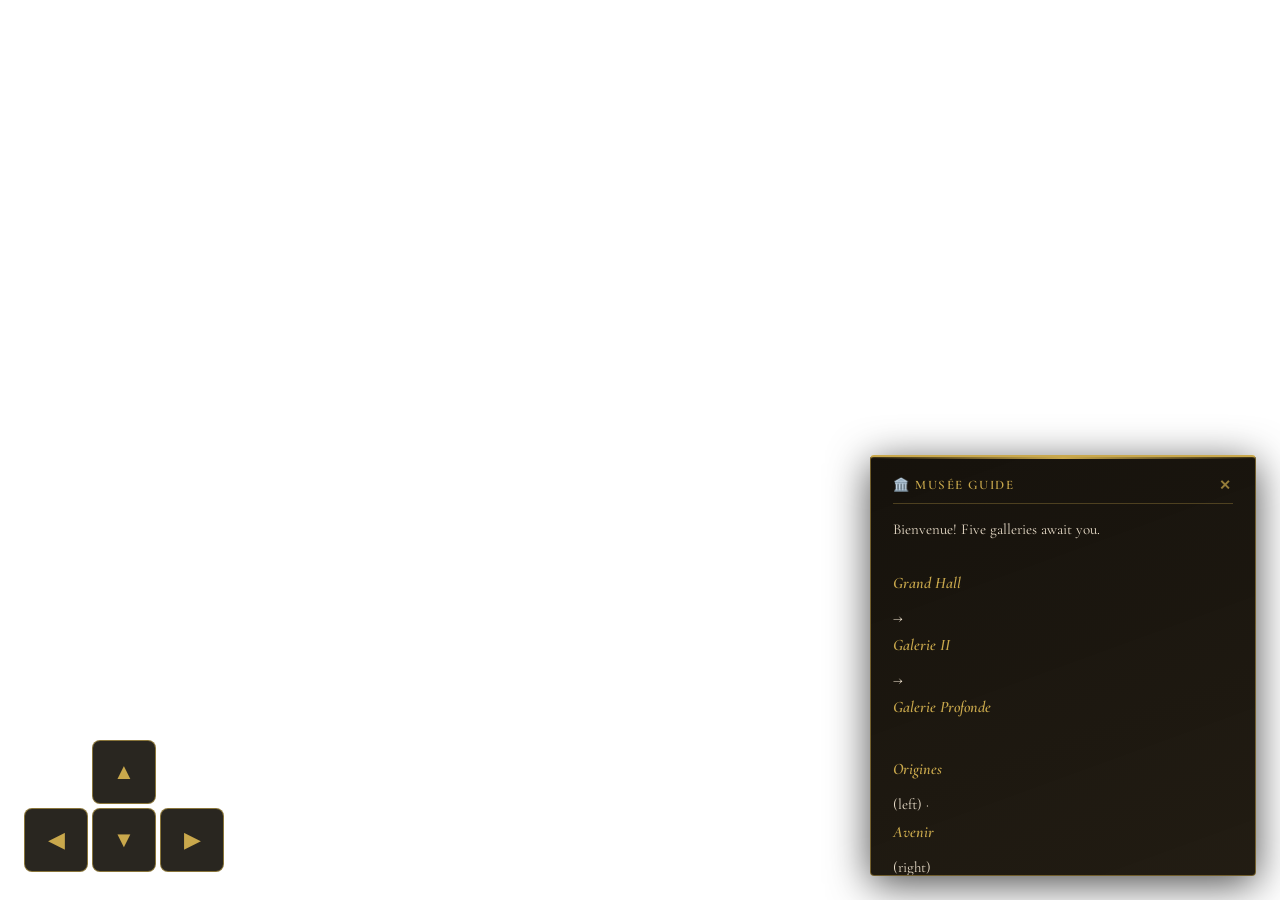
==== commit e19065c1: "Fix move buttons: move outside ar-overlay so always visible, make bigger" ====
--- a/index.html
+++ b/index.html
@@ -646,7 +646,7 @@
   <div id="loading" style="display:none">Thinking…</div>
 </div>
 
-<button id="ar-btn">Enter AR</button>
+<button id="ar-btn">Enter VR</button>
 <div id="tap-msg">Point at your floor, then tap to place the museum</div>
 
 <script>
@@ -670,14 +670,16 @@
 
   scene.addEventListener('enter-vr', () => {
     if (scene.is('ar-mode')) {
-      arBtn.textContent = 'Exit AR';
+      arBtn.textContent = 'Exit VR';
     }
   });
 
   scene.addEventListener('exit-vr', () => {
-    arBtn.textContent = 'Enter AR';
+    arBtn.textContent = 'Enter VR';
   });
 </script>
+
+</div> <!-- end ar-overlay -->
 
 <div id="move-btns">
   <button id="btn-fwd">▲</button>
@@ -687,8 +689,6 @@
     <button id="btn-right">▶</button>
   </div>
 </div>
-
-</div> <!-- end ar-overlay -->
 
 <script>
   const keys = {};
--- a/style.css
+++ b/style.css
@@ -30,16 +30,17 @@
   gap: 4px;
 }
 #move-btns button {
-  width: 52px;
-  height: 52px;
-  background: rgba(12, 8, 2, 0.82);
+  width: 64px;
+  height: 64px;
+  background: rgba(12, 8, 2, 0.88);
   color: #c9a84c;
-  border: 1px solid rgba(201,168,76,0.5);
-  border-radius: 6px;
-  font-size: 18px;
+  border: 1px solid rgba(201,168,76,0.6);
+  border-radius: 8px;
+  font-size: 22px;
   cursor: pointer;
   touch-action: none;
   user-select: none;
+  -webkit-user-select: none;
 }
 
 #chat-panel {
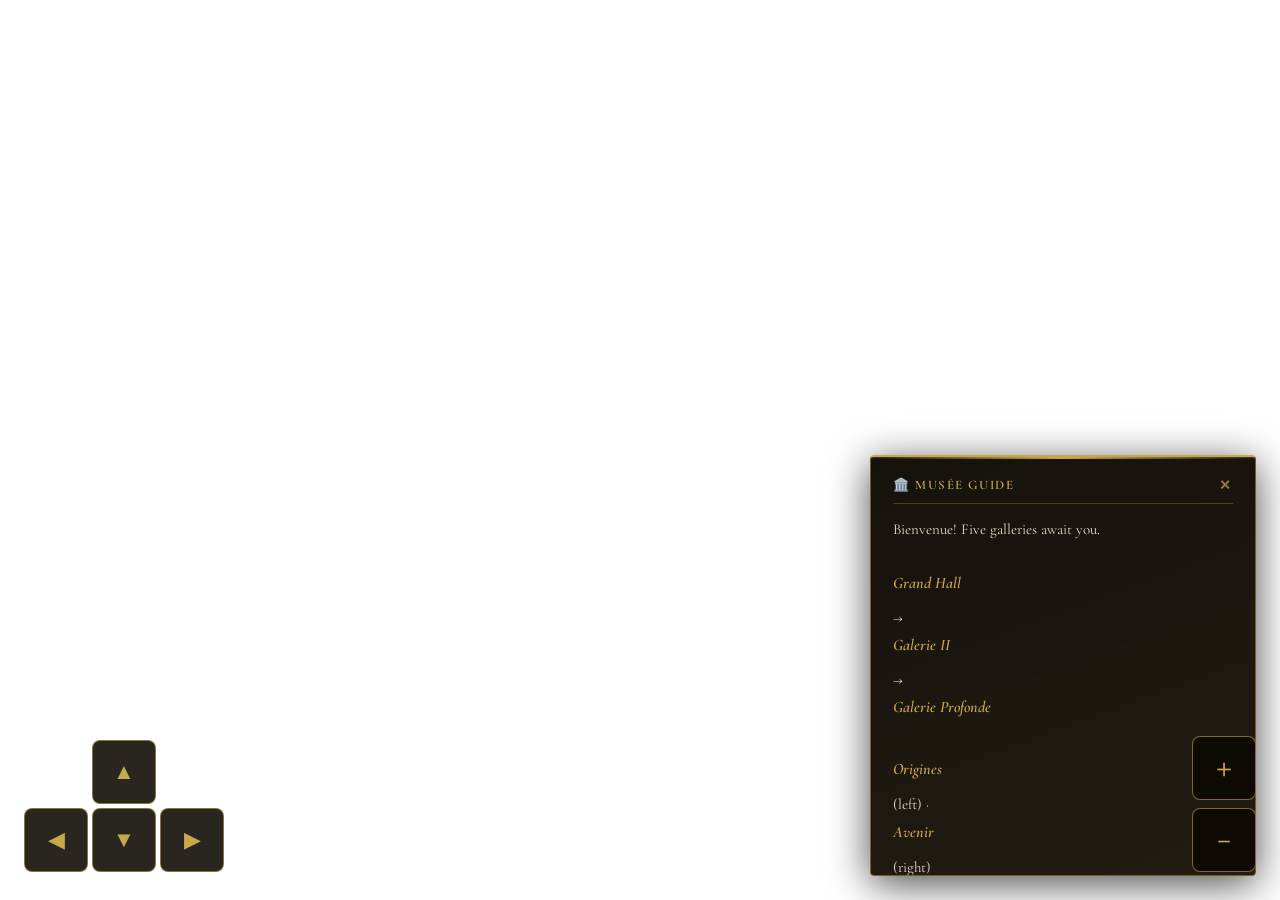
==== commit 9fe1b8c0: "Add zoom in/out buttons for AR mode" ====
--- a/index.html
+++ b/index.html
@@ -8,80 +8,100 @@
   <script>
     AFRAME.registerComponent('ar-passthrough', {
       init() {
+        this.isAR = false;
+        this.placed = false;
+        this.hitTestSource = null;
         const scene = this.el;
-        let hitTestSource = null;
-        let placed = false;
-        const reticle = () => document.getElementById('reticle');
-        const museum  = () => document.getElementById('museum-root');
-        const shadow  = () => document.getElementById('shadow-plane');
-        const tapMsg  = () => document.getElementById('tap-msg');
 
         scene.addEventListener('enter-vr', async () => {
           if (!scene.is('ar-mode')) return;
-          placed = false;
+          this.isAR = true;
+          this.placed = false;
+
+          // Remove background so our tick() controls clear color
           scene.removeAttribute('background');
-          scene.renderer.setClearColor(new THREE.Color(0,0,0), 0);
-
-          // Show tap instruction
-          if (tapMsg()) tapMsg().style.display = 'block';
-          reticle().setAttribute('visible', true);
-          museum().setAttribute('visible', false);
-
-          // Set up hit-test to detect real floor
-          const xrSession = scene.renderer.xr.getSession();
-          const viewerSpace = await xrSession.requestReferenceSpace('viewer');
-          hitTestSource = await xrSession.requestHitTestSource({ space: viewerSpace });
-
-          // Each frame: move reticle to detected floor surface
-          scene.renderer.xr.addEventListener('sessionend', () => { hitTestSource = null; placed = false; });
-
-          scene.el = scene;
-          scene._arHitTestSource = hitTestSource;
-        });
-
-        // Track hit-test results every frame
-        scene.addEventListener('renderstart', () => {
-          if (!scene.is('ar-mode') || !scene._arHitTestSource || placed) return;
-          const frame = scene.renderer.xr.getFrame();
-          if (!frame) return;
-          const refSpace = scene.renderer.xr.getReferenceSpace();
-          const hits = frame.getHitTestResults(scene._arHitTestSource);
-          if (hits.length > 0) {
-            const pose = hits[0].getPose(refSpace);
-            const m = pose.transform.matrix;
-            reticle().object3D.position.set(m[12], m[13], m[14]);
-            reticle().object3D.visible = true;
+
+          document.getElementById('tap-msg').style.display = 'block';
+          document.getElementById('reticle').setAttribute('visible', true);
+          document.getElementById('museum-root').setAttribute('visible', false);
+
+          // Hit-test: detect real floor surface
+          try {
+            const xrSession = scene.renderer.xr.getSession();
+            const viewerSpace = await xrSession.requestReferenceSpace('viewer');
+            this.hitTestSource = await xrSession.requestHitTestSource({ space: viewerSpace });
+          } catch(e) {
+            // hit-test not available — place directly in front
+            this.placeMuseum(new THREE.Vector3(0, 0, -1));
           }
         });
 
-        // Tap screen to place museum on real floor
+        scene.addEventListener('exit-vr', () => {
+          this.isAR = false;
+          this.placed = false;
+          this.hitTestSource = null;
+          scene.setAttribute('background', 'color: #08060f');
+          document.getElementById('museum-root').removeAttribute('scale');
+          document.getElementById('museum-root').setAttribute('position', '0 0 0');
+          document.getElementById('museum-root').setAttribute('visible', true);
+          document.getElementById('shadow-plane').setAttribute('visible', false);
+          document.getElementById('reticle').setAttribute('visible', false);
+          document.getElementById('tap-msg').style.display = 'none';
+          // Restore hidden elements
+          ['ar-hide-floor','ar-hide-ceiling','ar-hide-frontwall'].forEach(id => {
+            const el = document.getElementById(id);
+            if (el) el.setAttribute('visible', true);
+          });
+        });
+
+        // Tap to place museum on detected floor
         document.addEventListener('touchend', (e) => {
-          if (!scene.is('ar-mode') || placed) return;
-          const ret = reticle();
+          if (!this.isAR || this.placed) return;
+          const ret = document.getElementById('reticle');
           if (!ret.object3D.visible) return;
-          placed = true;
-          const pos = ret.object3D.position;
-          museum().setAttribute('scale', '0.15 0.15 0.15');
-          museum().setAttribute('position', { x: pos.x, y: pos.y, z: pos.z });
-          museum().setAttribute('visible', true);
-          shadow().setAttribute('position', { x: pos.x, y: pos.y + 0.001, z: pos.z });
-          shadow().setAttribute('visible', true);
-          ret.setAttribute('visible', false);
-          if (tapMsg()) tapMsg().style.display = 'none';
+          this.placeMuseum(ret.object3D.position);
         });
-
-        scene.addEventListener('exit-vr', () => {
-          placed = false;
-          scene.renderer.setClearColor(new THREE.Color('#08060f'), 1);
-          scene.setAttribute('background', 'color: #08060f');
-          museum().removeAttribute('scale');
-          museum().setAttribute('position', '0 0 0');
-          museum().setAttribute('visible', true);
-          shadow().setAttribute('visible', false);
-          reticle().setAttribute('visible', false);
-          if (tapMsg()) tapMsg().style.display = 'none';
-          scene._arHitTestSource = null;
+      },
+
+      placeMuseum(pos) {
+        this.placed = true;
+        const museum = document.getElementById('museum-root');
+        museum.setAttribute('scale', '0.15 0.15 0.15');
+        museum.setAttribute('position', { x: pos.x, y: pos.y, z: pos.z });
+        museum.setAttribute('visible', true);
+        // Hide floor, ceiling, front wall so real room is visible around the museum
+        ['ar-hide-floor','ar-hide-ceiling','ar-hide-frontwall'].forEach(id => {
+          const el = document.getElementById(id);
+          if (el) el.setAttribute('visible', false);
         });
+        document.getElementById('shadow-plane').setAttribute('position', { x: pos.x, y: pos.y + 0.001, z: pos.z });
+        document.getElementById('shadow-plane').setAttribute('visible', true);
+        document.getElementById('reticle').setAttribute('visible', false);
+        document.getElementById('tap-msg').style.display = 'none';
+      },
+
+      tick() {
+        if (!this.isAR) return;
+
+        // Force transparent every frame
+        // THREE.js scene.background MUST be null — otherwise it paints over the camera feed
+        this.el.object3D.background = null;
+        this.el.renderer.setClearColor(0x000000, 0);
+        this.el.renderer.setClearAlpha(0);
+
+        // Update reticle from hit-test
+        if (this.placed || !this.hitTestSource) return;
+        const frame = this.el.renderer.xr.getFrame();
+        if (!frame) return;
+        const refSpace = this.el.renderer.xr.getReferenceSpace();
+        const hits = frame.getHitTestResults(this.hitTestSource);
+        if (hits.length > 0) {
+          const pose = hits[0].getPose(refSpace);
+          const m = pose.transform.matrix;
+          const reticle = document.getElementById('reticle');
+          reticle.object3D.position.set(m[12], m[13], m[14]);
+          reticle.object3D.visible = true;
+        }
       }
     });
   </script>
@@ -103,13 +123,13 @@
   ═══════════════════════════════════════════════════════════ -->
 
   <!-- Floor -->
-  <a-plane rotation="-90 0 0" position="0 0 -1" width="24" height="22"
+  <a-plane id="ar-hide-floor" rotation="-90 0 0" position="0 0 -1" width="24" height="22"
     material="color:#c8b090; roughness:0.2; metalness:0.1"></a-plane>
   <!-- Persian rug -->
   <a-plane rotation="-90 0 0" position="0 0.007 -3" width="4.4" height="14.4" material="color:#c9a84c"></a-plane>
   <a-plane rotation="-90 0 0" position="0 0.008 -3" width="4" height="14" material="color:#6b1a1a"></a-plane>
   <!-- Ceiling -->
-  <a-plane position="0 5.5 -1" rotation="90 0 0" width="24" height="22" material="color:#f0e6d4"></a-plane>
+  <a-plane id="ar-hide-ceiling" position="0 5.5 -1" rotation="90 0 0" width="24" height="22" material="color:#f0e6d4"></a-plane>
   <a-cylinder position="0 5.48 -3" radius="2.5" height="0.04" material="color:#e0d0b0"></a-cylinder>
   <a-cylinder position="0 5.49 -3" radius="1.8" height="0.04" material="color:#c9a84c; metalness:0.5"></a-cylinder>
   <a-cylinder position="0 5.5 -3" radius="1" height="0.04" material="color:#e8d8b8"></a-cylinder>
@@ -124,7 +144,7 @@
   <a-text value="Galerie II" position="0 3.85 -10.82" align="center" color="#c9a84c" width="4"></a-text>
 
   <!-- Front wall -->
-  <a-box position="0 2.75 9" width="24" height="5.5" depth="0.25" material="color:#ede0c8"></a-box>
+  <a-box id="ar-hide-frontwall" position="0 2.75 9" width="24" height="5.5" depth="0.25" material="color:#ede0c8"></a-box>
 
   <!-- LEFT SIDE WALL — split for Salle des Origines (z: -2 to -10) -->
   <a-box position="-12 2.75 3.5" width="0.25" height="5.5" depth="11" material="color:#ede0c8"></a-box>
@@ -646,7 +666,7 @@
   <div id="loading" style="display:none">Thinking…</div>
 </div>
 
-<button id="ar-btn">Enter VR</button>
+<button id="ar-btn">Enter AR</button>
 <div id="tap-msg">Point at your floor, then tap to place the museum</div>
 
 <script>
@@ -666,16 +686,23 @@
     arBtn.style.display = 'none';
   }
 
-  arBtn.addEventListener('click', () => scene.enterAR());
+  arBtn.addEventListener('click', () => {
+    if (scene.is('ar-mode')) {
+      scene.exitVR();
+    } else {
+      scene.enterAR();
+    }
+  });
 
   scene.addEventListener('enter-vr', () => {
     if (scene.is('ar-mode')) {
-      arBtn.textContent = 'Exit VR';
+      arBtn.textContent = 'Exit AR';
     }
   });
 
   scene.addEventListener('exit-vr', () => {
-    arBtn.textContent = 'Enter VR';
+    arBtn.textContent = 'Enter AR';
+    currentScale = 0.15; // reset for next AR session
   });
 </script>
 
@@ -688,6 +715,11 @@
     <button id="btn-back">▼</button>
     <button id="btn-right">▶</button>
   </div>
+</div>
+
+<div id="zoom-btns">
+  <button id="btn-zoom-in">＋</button>
+  <button id="btn-zoom-out">－</button>
 </div>
 
 <script>
@@ -742,6 +774,35 @@
     el.addEventListener('mousedown',   press(k, true));
     el.addEventListener('mouseup',     press(k, false));
   });
+
+  // Zoom: scale museum up/down in AR, only when placed
+  let currentScale = 0.15;
+  const SCALE_MIN = 0.03;
+  const SCALE_MAX = 0.6;
+  const SCALE_STEP = 0.01;
+
+  function zoom(dir) {
+    if (!scene.is('ar-mode')) return;
+    const museum = document.getElementById('museum-root');
+    currentScale = Math.min(SCALE_MAX, Math.max(SCALE_MIN, currentScale + dir * SCALE_STEP));
+    museum.setAttribute('scale', `${currentScale} ${currentScale} ${currentScale}`);
+  }
+
+  const zoomIn  = document.getElementById('btn-zoom-in');
+  const zoomOut = document.getElementById('btn-zoom-out');
+  let zoomInterval = null;
+
+  function startZoom(dir) { zoom(dir); zoomInterval = setInterval(() => zoom(dir), 80); }
+  function stopZoom()     { clearInterval(zoomInterval); }
+
+  zoomIn .addEventListener('touchstart',  e => { e.preventDefault(); startZoom(1);  }, opts);
+  zoomIn .addEventListener('touchend',    e => { e.preventDefault(); stopZoom();    }, opts);
+  zoomIn .addEventListener('mousedown',   () => startZoom(1));
+  zoomIn .addEventListener('mouseup',     () => stopZoom());
+  zoomOut.addEventListener('touchstart',  e => { e.preventDefault(); startZoom(-1); }, opts);
+  zoomOut.addEventListener('touchend',    e => { e.preventDefault(); stopZoom();    }, opts);
+  zoomOut.addEventListener('mousedown',   () => startZoom(-1));
+  zoomOut.addEventListener('mouseup',     () => stopZoom());
 </script>
 
 <script src="app.js"></script>
--- a/style.css
+++ b/style.css
@@ -155,6 +155,29 @@
   pointer-events: none;
 }
 
+#zoom-btns {
+  position: fixed;
+  bottom: 28px;
+  right: 24px;
+  z-index: 999;
+  display: flex;
+  flex-direction: column;
+  gap: 8px;
+}
+#zoom-btns button {
+  width: 64px;
+  height: 64px;
+  background: rgba(12, 8, 2, 0.88);
+  color: #c9a84c;
+  border: 1px solid rgba(201,168,76,0.6);
+  border-radius: 8px;
+  font-size: 26px;
+  cursor: pointer;
+  touch-action: none;
+  user-select: none;
+  -webkit-user-select: none;
+}
+
 /* Scrollbar styling */
 #chat-panel::-webkit-scrollbar {
   width: 4px;
